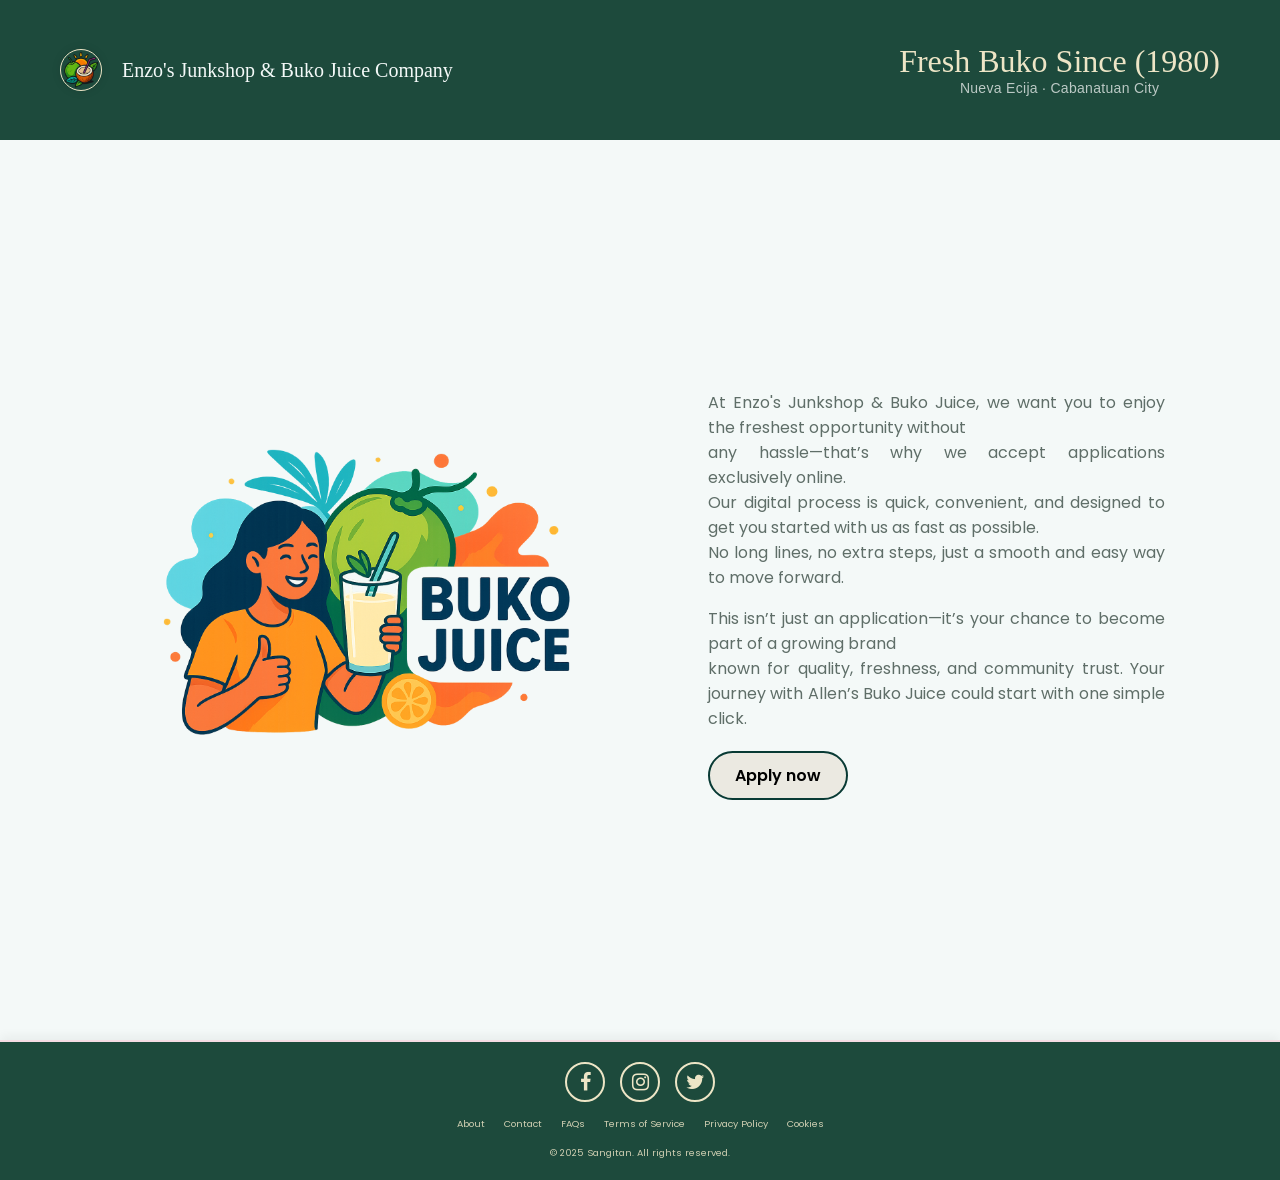
==== index.html @ 5b613279 "Update index.html" ====
<!DOCTYPE html>
<html lang="en">
<head>

    <meta charset="UTF-8">
    <meta name="viewport" content="width=device-width, initial-scale=1.0">
    <link rel="stylesheet" href="https://cdnjs.cloudflare.com/ajax/libs/font-awesome/4.7.0/css/font-awesome.min.css">
    <link rel="stylesheet" href="style.css">
    <link rel="icon" type="image/png" href="/images/okub.png">
    <title>Job Application Portal</title>

</head>
<body>



    
<!-- HEADER --> <!-- HEADER --> <!-- HEADER --> <!-- HEADER --> <!-- HEADER --> <!-- HEADER --> <!-- HEADER --> <!-- HEADER -->

<header class="header">
        <img src="okub.png" alt="Company Logo" class="logo-image">
        
        <span class="logo-text">Enzo's Junkshop & Buko Juice Company</span>

        <div class="top-right">
            
            <h1>Fresh Buko Since (1980)</h1>

            <div class="top-right-info">
                <span>Nueva Ecija · Cabanatuan City</span>
            </div>

        </div>

    </header>

<!-- HEADER --> <!-- HEADER --> <!-- HEADER --> <!-- HEADER --> <!-- HEADER --> <!-- HEADER --> <!-- HEADER --> <!-- HEADER -->




<!-- FIRST SECTION --> <!-- FIRST SECTION --> <!-- FIRST SECTION --> <!-- FIRST SECTION --> <!--FIRST SECTION --> <!-- FIRST SECTION -->

<section class="home">

    <div class="home-img">
        <img src="mainimg.png" alt="Company">
    </div>


    <div class="home-content">
        <h3 class="typing-text-home">  <span></span></h3>

        <p>At Enzo's Junkshop & Buko Juice, we want you to enjoy the freshest opportunity without<br>
           any hassle—that’s why we accept applications exclusively online.<br>
           Our digital process is quick, convenient, and designed to get you started with us as fast as possible.<br>
           No long lines, no extra steps, just a smooth and easy way to move forward.<br>
        </p>
        
        <br>

        <p>
           This isn’t just an application—it’s your chance to become part of a growing brand<br> 
           known for quality, freshness, and community trust. Your journey with Allen’s Buko Juice could start with one simple click.
        </p>

        <button class="apply-link">Apply now</button>

    </div>


</section>

<!-- FIRST SECTION --> <!-- FIRST SECTION --> <!-- FIRST SECTION --> <!-- FIRST SECTION --> <!-- FIRST SECTION --> <!-- FIRST SECTION -->




<!-- FOOTER --> <!-- FOOTER --> <!-- FOOTER --> <!-- FOOTER --> <!-- FOOTER --> <!-- FOOTER --> <!-- FOOTER --> <!-- FOOTER -->

<footer class="site-footer">

    <div class="footer-content">

      <div class="footer-right">
        <a href="https://www.facebook.com/allnsbtl"><i class="fa fa-facebook"></i></a>
        <a href="https://www.instagram.com/allnsbtl/"><i class="fa fa-instagram"></i></a>
        <a href="https://x.com/Heihnz"><i class="fa fa-twitter"></i></a>
      </div>

    </div>


    <div class="footer-bottom">
        <a href="#">About</a>
        <a href="#">Contact</a>
        <a href="#">FAQs</a>
        <a href="#">Terms of Service</a>
        <a href="#">Privacy Policy</a>
        <a href="#">Cookies</a>
    </div>

    <div class="footer-bottom">
        &copy; 2025 Sangitan. All rights reserved.
    </div>

  </footer>

    
<!-- FOOTER --> <!-- FOOTER --> <!-- FOOTER --> <!-- FOOTER --> <!-- FOOTER --> <!-- FOOTER --> <!-- FOOTER --> <!-- FOOTER -->

    <script src="mainscript.js"></script>
    </body>

</html>
---- style.css ----
@import url('https://fonts.googleapis.com/css2?family=Poppins:wght@100;200;300;400;500;600&display=swap');




/* MAIN */ /* MAIN */ /* MAIN */ /* MAIN */ /* MAIN */ /* MAIN */ /* MAIN */ /* MAIN */

*{
    margin: 0;
    padding: 0;
    box-sizing: border-box;
    text-decoration: none;
    border: none;
    outline: none;
    font-family: 'Poppins', sans-serif;
}

html
{
    font-size: 62.5%;
    scroll-behavior: smooth;
}

body
{
    width: 100%;
    min-height: 100vh;
    overflow-x: hidden;
    background-color: #fc0303;
    color: #e41212;
}



/* MAIN */ /* MAIN */ /* MAIN */ /* MAIN */ /* MAIN */ /* MAIN */ /* MAIN */ /* MAIN */




/* HEADER */ /* HEADER */ /* HEADER */ /* HEADER */ /* HEADER */ /* HEADER */ /* HEADER */ /* HEADER */ /* HEADER */

.header 
{
    background: #1D4A3C;
    color: white;
    padding: 25px 60px;
    display: flex;
    align-items: center;
    gap: 20px;
    height: 140px;
}

                        /* Panda logo */

.logo-image 
{
    width: 42px;  
    height: 42px; 
    border-radius: 50%; 
    object-fit: cover;  
    border: 1px solid #EDE5C6;
    box-shadow: 0 0 10px rgba(0,0,0,0.1);
}

.logo-text 
{
    font-family: Georgia, 'Times New Roman', serif;
    font-size: 20px;
    font-weight: 500;
    color: #F4F9F8;
}

                        /* Panda logo */


                        /* Fresh buko - Top right */

.top-right 
{
    margin-left: auto;
    text-align: center;
}

.top-right h1 
{
    margin: 0;
    font-family: Georgia, 'Times New Roman', serif;
    font-size: 32px;       
    font-weight: 500;
    color: #EDE5C6;
}

.top-right-info span 
{
    margin-top: 6px;
    font-family: "Inter", sans-serif;
    font-size: 14px;
    font-weight: 400;
    opacity: 0.70;
    letter-spacing: 0.3px;
}

                        /* Fresh buko - Top right */

/* HEADER */ /* HEADER */ /* HEADER */ /* HEADER */ /* HEADER */ /* HEADER */ /* HEADER */ /* HEADER */ /* HEADER */




/* FIRST SECTION */ /* FIRST SECTIONT */ /* FIRST SECTION */ /* FIRST SECTION */ /* FIRST SECTION */

section
{
    min-height: 100vh;
    padding: 5rem 9% 5rem;
}

.home
{
    min-height: 100vh;
    display: flex;
    justify-content: center;
    align-items: center;
    gap: 8rem;
    background-color: #F4F9F8;
}

.home .home-content p
{
    color: #5F6E68;
    font-size: 1.6rem;
    text-align: justify;
}

.home-content h3
{
    font-size: 4rem;
    margin-bottom: 1rem;
    font-weight: 700;
}

                            /* yung picture sa Home*/

.home-img img
{
    width: 100%;
    max-height: 700px;      
    border-radius: 16px;     
    display: block;
    margin: 0 auto;         

}

                            /* yung picture sa Home*/


                            /* yung "WELCOME" */

.typing-text-home
{
    font-size: 34px;
    font-weight: 600;
    min-width: 280px;
    color: #123C69;
}

.typing-text-home span
{
    position: relative;
}

.typing-text-home span::before
{
    content:"";
    color: #1D4A3C;
    animation: about 20s infinite;
}

.typing-text-home span::after
{
    content:"";
    background-color: #F4F9F8;
    position: absolute;
    width: calc(100% + 8px);
    height: 100%;
    border-left: 3px solid #EEE2DC;
    animation: second 1s infinite;
}

                            /* Blinking cursor */

@keyframes second
{

    to{
        border-left: 3px solid #1D4A3C;
    }
}

                            /* Blinking cursor */

@keyframes about
{
    0%, 20%
    {
        content: "WELCOME";
    }
    21%, 40%
    {
        content: "APPLY NOW";
    }
    41%, 60%
    {
        content: "BEST BUKO";
    }
    61%, 80%
    {
        content: "APPLY NOW";
    }
    81%, 100%
    {
        content: "WELCOME";
    }
}

                            /* yung "WELCOME" */


                            /* yung "APPLY NOW" */

.apply-link 
{
    display: inline-block;
    padding: 1rem 2.5rem;
    background-color: #EBE9E1;
    color: black;
    font-size: 1.6rem;
    font-weight: 600;
    transition: 0.3s ease;
    text-decoration: none;
    margin-top: 2rem;
    border: 2px solid #083a34;
    border-radius: 4rem;
}

.apply-link:hover 
{
    transform: scale3d(1.03);
    background-color: #D5A24A;
    color: black;
    box-shadow: 0 0 25px #D5A24A;
}

                            /* yung "APPLY NOW" */

/* FIRST SECTION */ /* FIRST SECTIONT */ /* FIRST SECTION */ /* FIRST SECTION */ /* FIRST SECTION */




/* FOOTER */ /* FOOTER */ /* FOOTER */ /* FOOTER */ /* FOOTER */ /* FOOTER */ /* FOOTER */ /* FOOTER */

.site-footer 
{
    background-color: #1D4A3C;
    padding: 2rem 9%;
    border-top: 2px solid #f6dce4;
    box-shadow: 0 -4px 10px rgba(0,0,0,0.05);
}

.footer-content 
{
    display: flex;
    justify-content: center;
    align-items: center;
    flex-wrap: wrap;
    gap: 1rem;
}

.footer-right 
{
    display: flex;
    align-items: center;
    gap: 1.5rem;
}

.footer-right a 
{
    display: flex;
    justify-content: center;
    align-items: center;
    width: 4rem;
    height: 4rem;
    background-color: transparent;
    border: 0.2rem solid #EDE5C6;
    font-size: 2rem;
    border-radius: 50%;
    color: #EDE5C6;
    transition: 0.3s ease;
    text-decoration: none;
}

.footer-right a:hover 
{
    background-color: #D5A24A;
    color: #AC3B61;
    transform: scale(1.1);
    box-shadow: 0 0 10px white;
}


.footer-bottom 
{
    margin-top: 1.5rem;
    text-align: center;
    font-size: 0.95rem;
    opacity: 0.85;
    color: #EDE5C6;
}

.footer-bottom a 
{
    color: #EDE5C6;
    margin: 0 0.8rem;
    text-decoration: none;
    transition: 0.2s ease;
}

.footer-bottom a:hover 
{
    color: #D5A24A;
    text-decoration: underline;
}

/* FOOTER */ /* FOOTER */ /* FOOTER */ /* FOOTER */ /* FOOTER */ /* FOOTER */ /* FOOTER */ /* FOOTER */
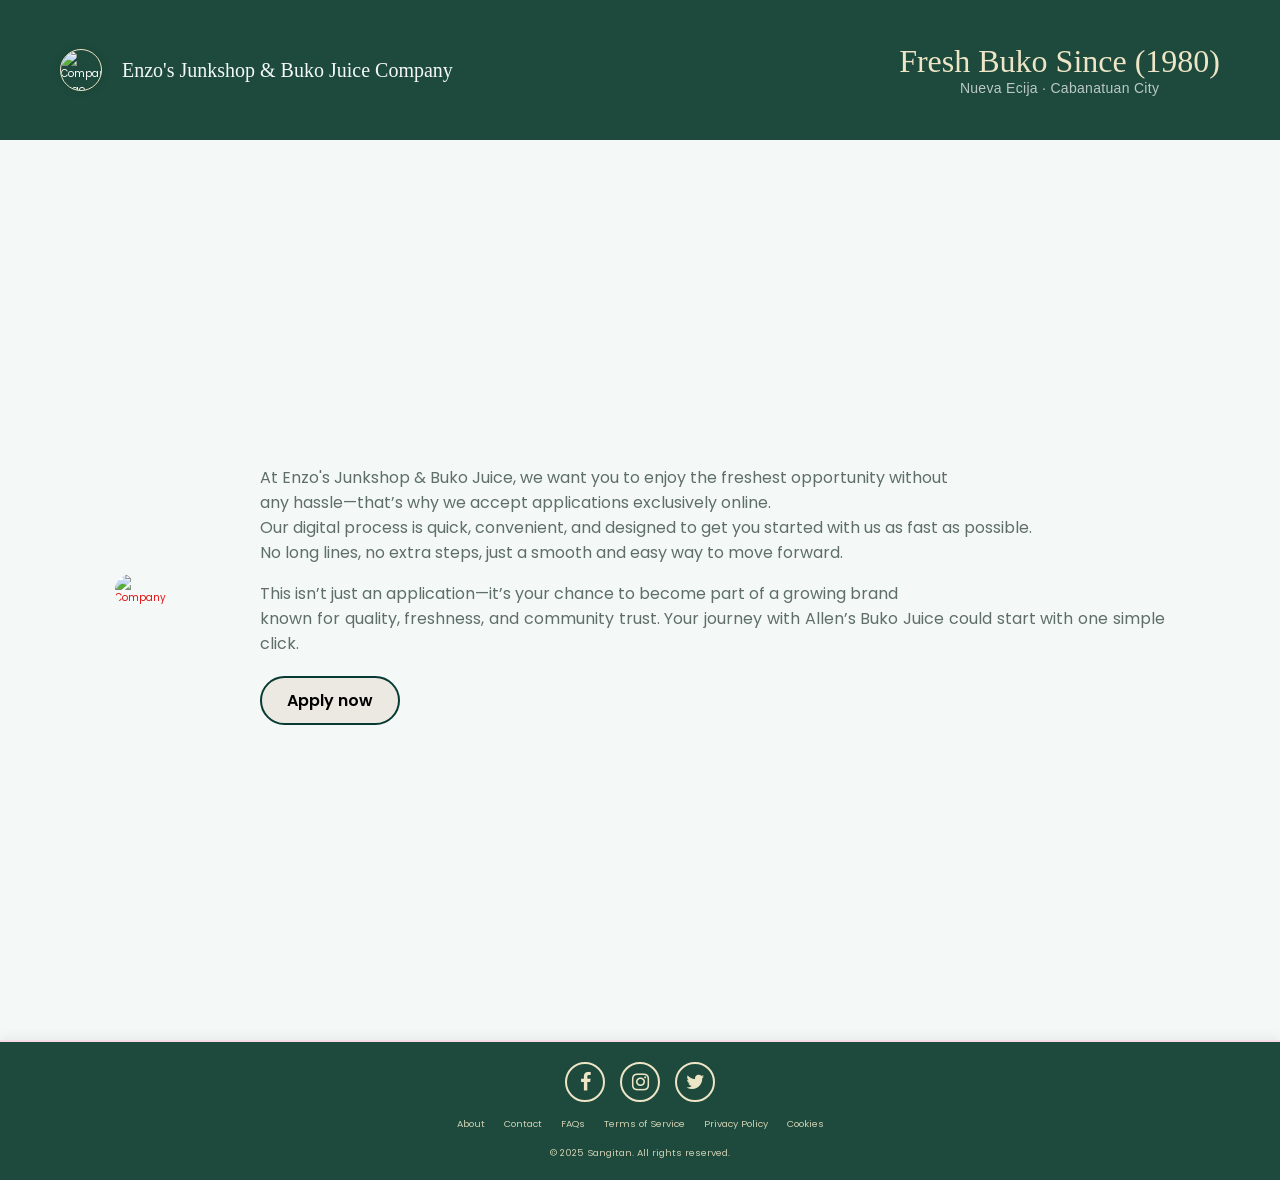
==== commit ba8f623d: "Update index.html" ====
--- a/index.html
+++ b/index.html
@@ -6,7 +6,7 @@
     <meta name="viewport" content="width=device-width, initial-scale=1.0">
     <link rel="stylesheet" href="https://cdnjs.cloudflare.com/ajax/libs/font-awesome/4.7.0/css/font-awesome.min.css">
     <link rel="stylesheet" href="style.css">
-    <link rel="icon" type="image/png" href="/images/okub.png">
+    <link rel="icon" type="image/png" href="/image/okub.png">
     <title>Job Application Portal</title>
 
 </head>
@@ -18,7 +18,7 @@
 <!-- HEADER --> <!-- HEADER --> <!-- HEADER --> <!-- HEADER --> <!-- HEADER --> <!-- HEADER --> <!-- HEADER --> <!-- HEADER -->
 
 <header class="header">
-        <img src="okub.png" alt="Company Logo" class="logo-image">
+        <img src="/image/okub.png" alt="Company Logo" class="logo-image">
         
         <span class="logo-text">Enzo's Junkshop & Buko Juice Company</span>
 
@@ -44,7 +44,7 @@
 <section class="home">
 
     <div class="home-img">
-        <img src="mainimg.png" alt="Company">
+        <img src="/image/mainimg.png" alt="Company">
     </div>
 
 
@@ -116,3 +116,5 @@
 
 
 
+
+
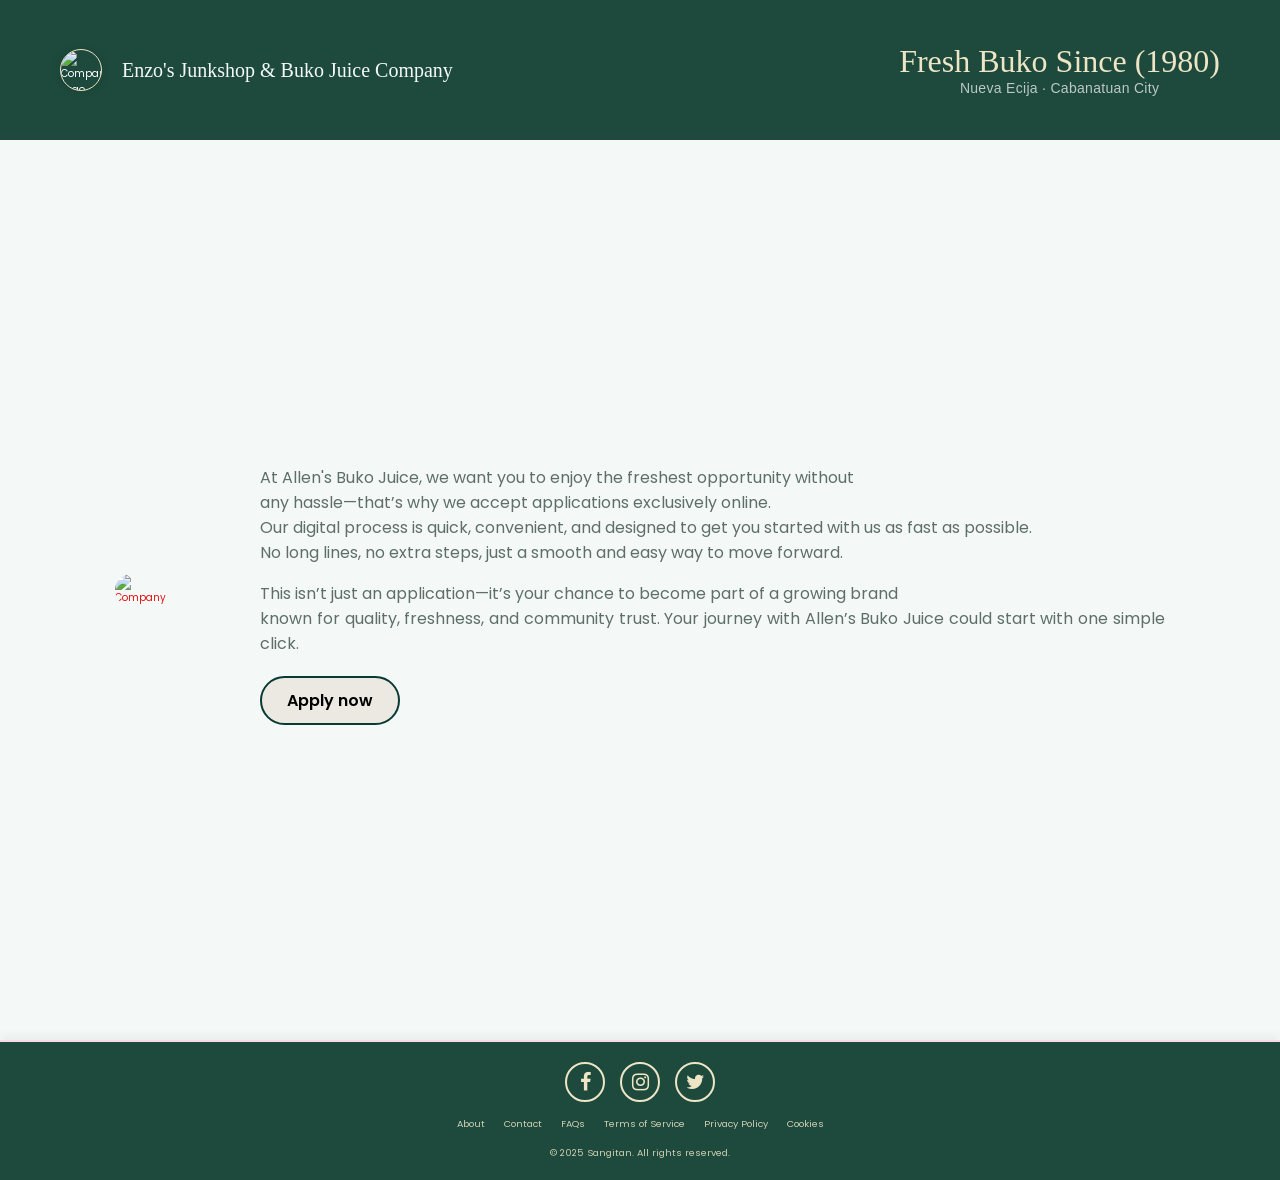
==== commit 5c8b1786: "Update index.html" ====
--- a/index.html
+++ b/index.html
@@ -51,7 +51,7 @@
     <div class="home-content">
         <h3 class="typing-text-home">  <span></span></h3>
 
-        <p>At Enzo's Junkshop & Buko Juice, we want you to enjoy the freshest opportunity without<br>
+        <p>At Allen's Buko Juice, we want you to enjoy the freshest opportunity without<br>
            any hassle—that’s why we accept applications exclusively online.<br>
            Our digital process is quick, convenient, and designed to get you started with us as fast as possible.<br>
            No long lines, no extra steps, just a smooth and easy way to move forward.<br>
@@ -118,3 +118,4 @@
 
 
 
+
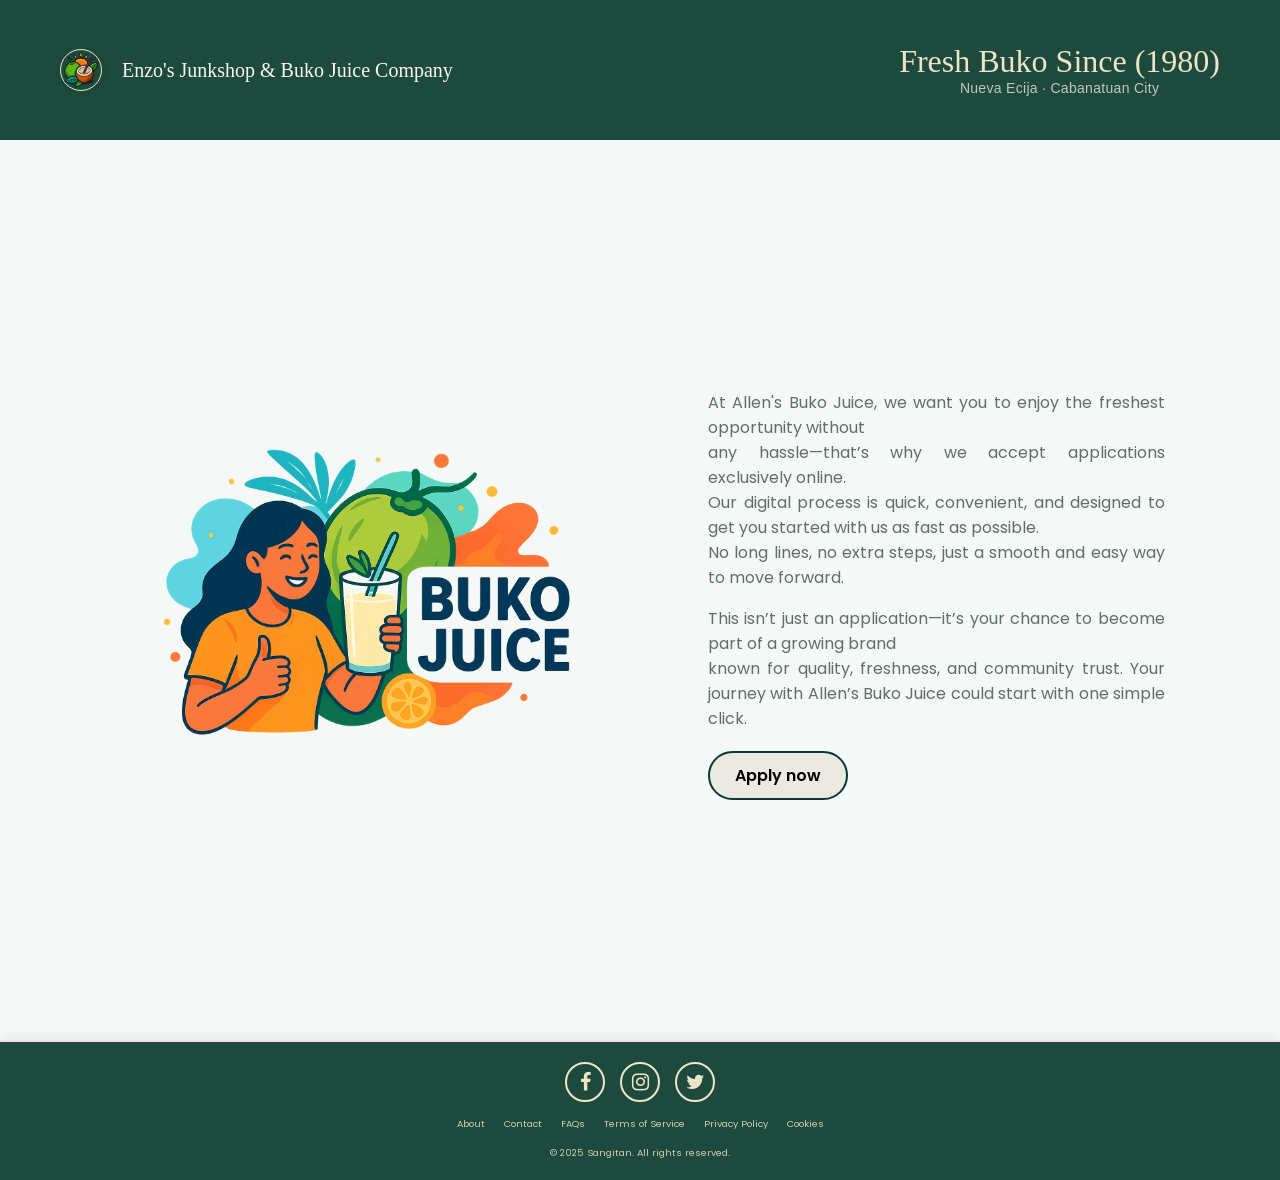
==== commit 4e820102: "Update index.html" ====
--- a/index.html
+++ b/index.html
@@ -18,7 +18,7 @@
 <!-- HEADER --> <!-- HEADER --> <!-- HEADER --> <!-- HEADER --> <!-- HEADER --> <!-- HEADER --> <!-- HEADER --> <!-- HEADER -->
 
 <header class="header">
-        <img src="/image/okub.png" alt="Company Logo" class="logo-image">
+        <img src="image/okub.png" alt="Company Logo" class="logo-image">
         
         <span class="logo-text">Enzo's Junkshop & Buko Juice Company</span>
 
@@ -44,7 +44,7 @@
 <section class="home">
 
     <div class="home-img">
-        <img src="/image/mainimg.png" alt="Company">
+        <img src="image/mainimg.png" alt="Company">
     </div>
 
 
@@ -119,3 +119,4 @@
 
 
 
+
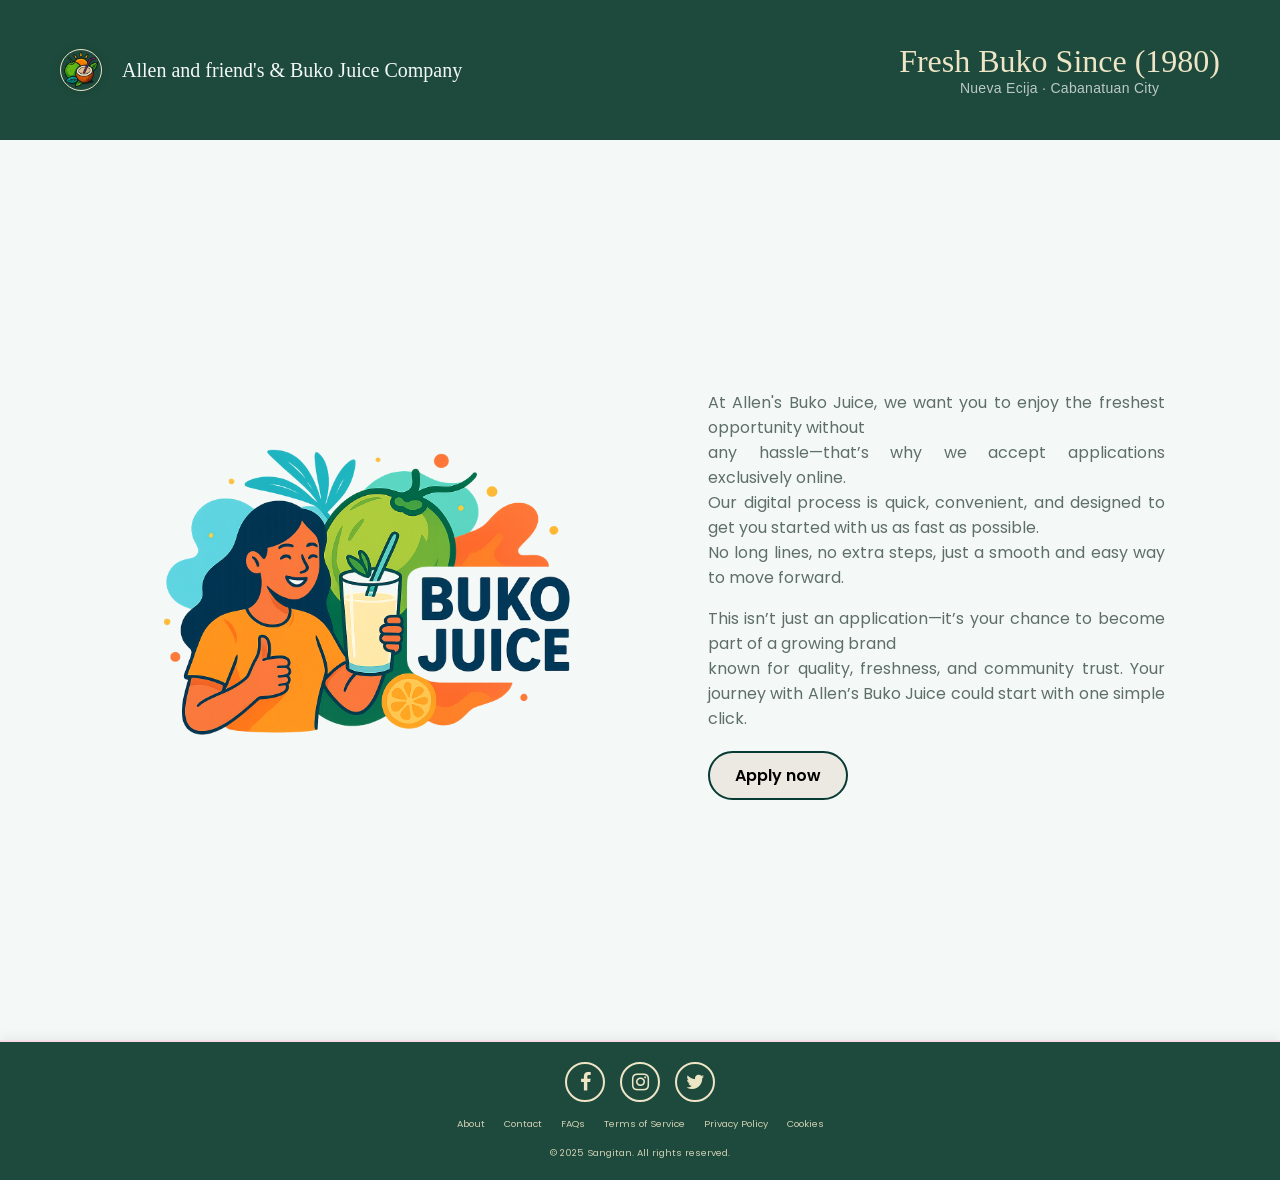
==== commit 6df1e11e: "Update index.html" ====
--- a/index.html
+++ b/index.html
@@ -6,7 +6,7 @@
     <meta name="viewport" content="width=device-width, initial-scale=1.0">
     <link rel="stylesheet" href="https://cdnjs.cloudflare.com/ajax/libs/font-awesome/4.7.0/css/font-awesome.min.css">
     <link rel="stylesheet" href="style.css">
-    <link rel="icon" type="image/png" href="/image/okub.png">
+    <link rel="icon" type="image/png" href="image/okub.png">
     <title>Job Application Portal</title>
 
 </head>
@@ -20,7 +20,7 @@
 <header class="header">
         <img src="image/okub.png" alt="Company Logo" class="logo-image">
         
-        <span class="logo-text">Enzo's Junkshop & Buko Juice Company</span>
+        <span class="logo-text">Allen and friend's & Buko Juice Company</span>
 
         <div class="top-right">
             
@@ -120,3 +120,5 @@
 
 
 
+
+
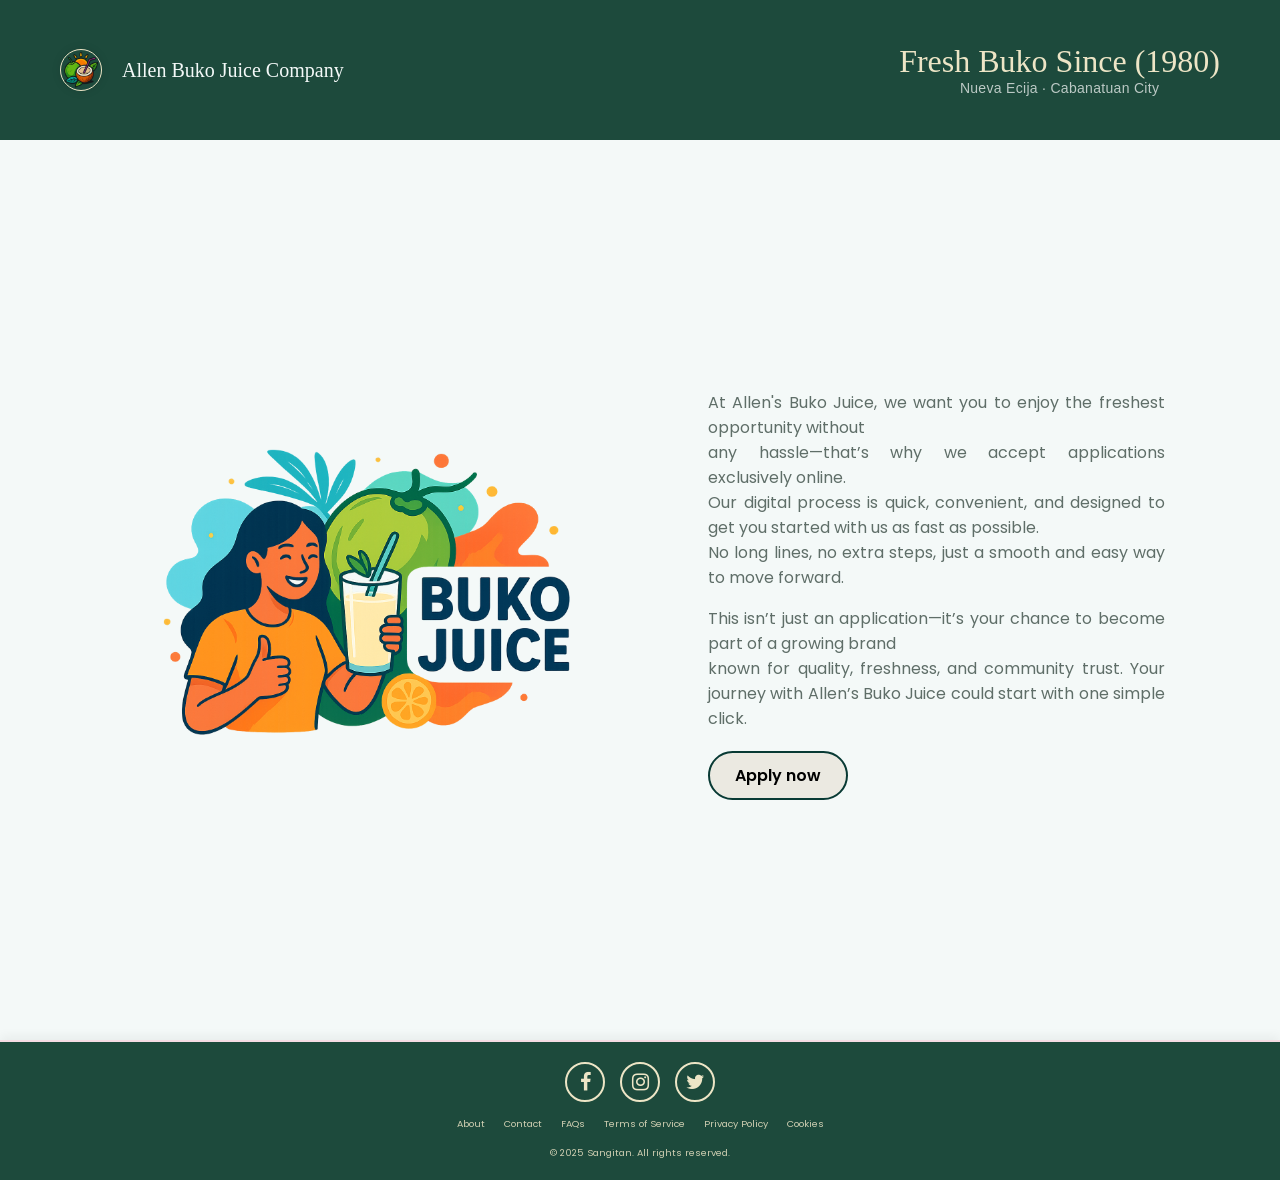
==== commit 23d46fab: "Update index.html" ====
--- a/index.html
+++ b/index.html
@@ -20,7 +20,7 @@
 <header class="header">
         <img src="image/okub.png" alt="Company Logo" class="logo-image">
         
-        <span class="logo-text">Allen and friend's & Buko Juice Company</span>
+        <span class="logo-text">Allen Buko Juice Company</span>
 
         <div class="top-right">
             
@@ -122,3 +122,4 @@
 
 
 
+
